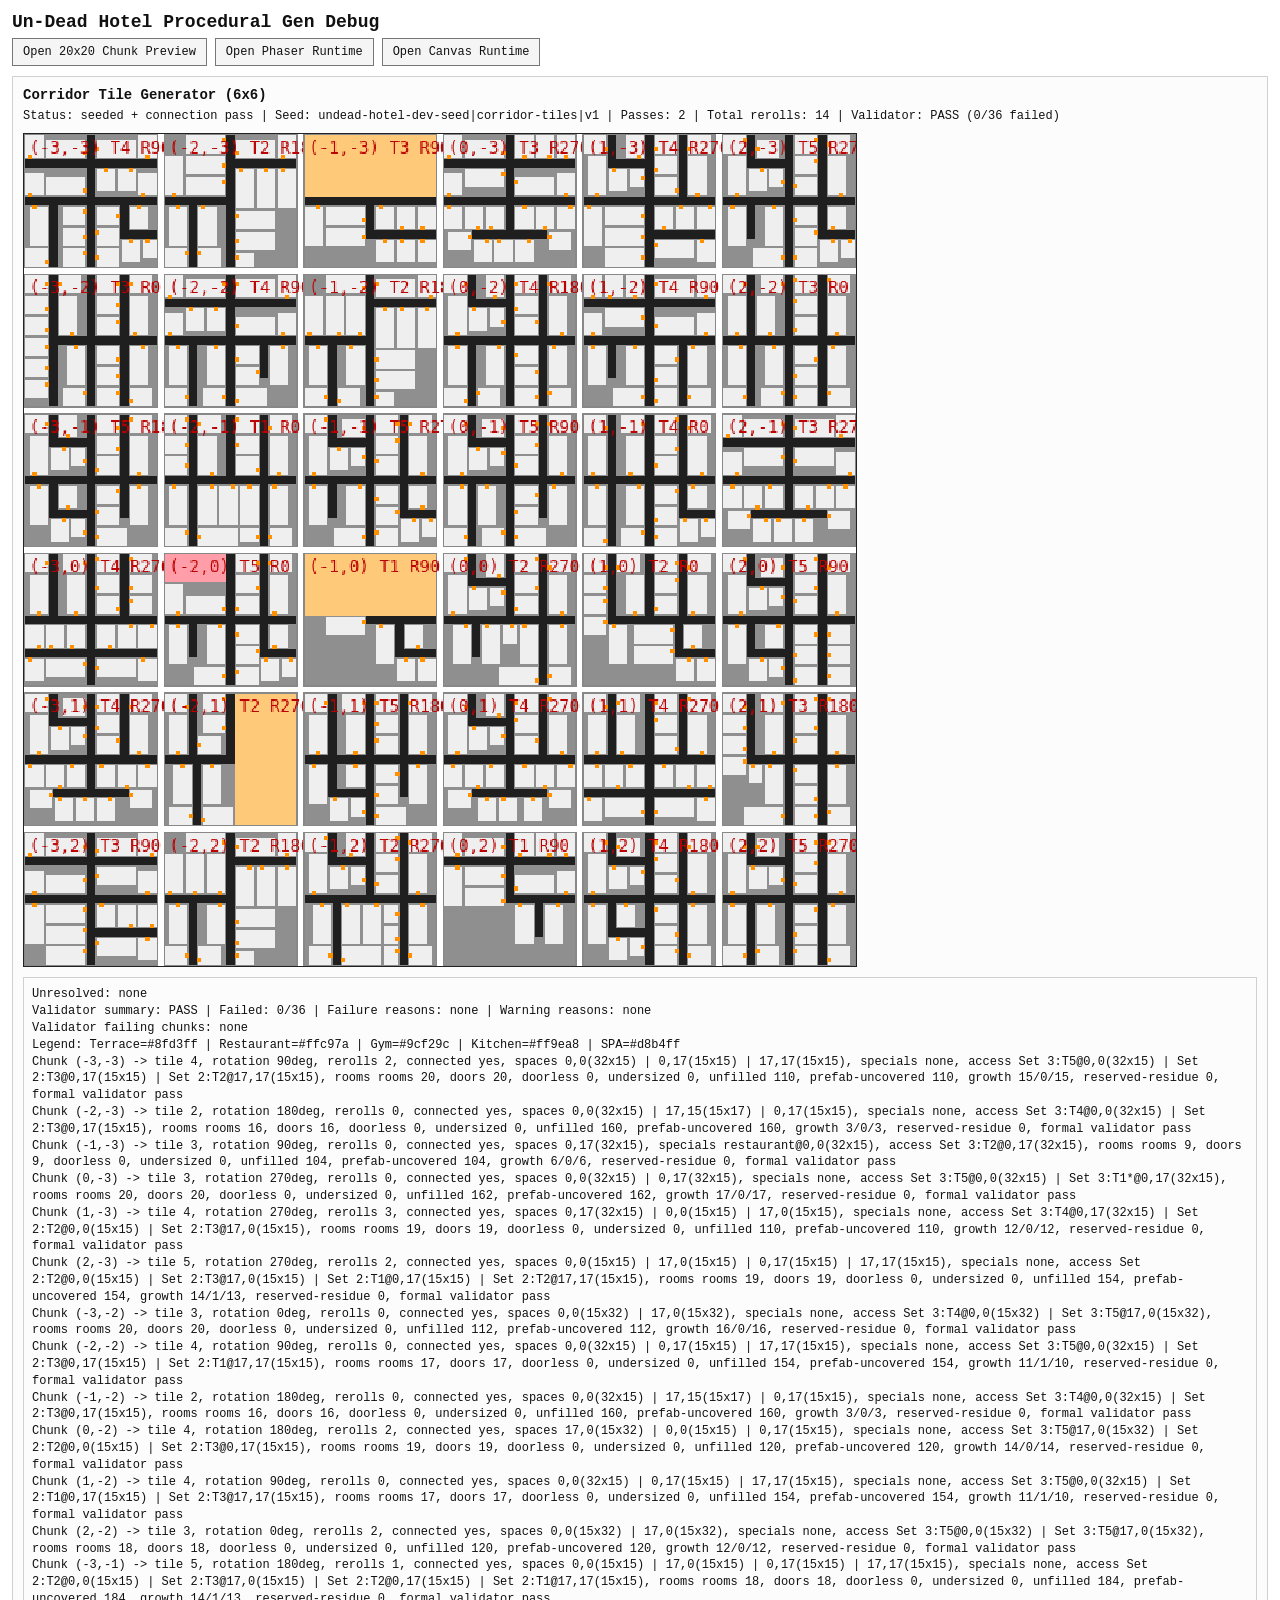
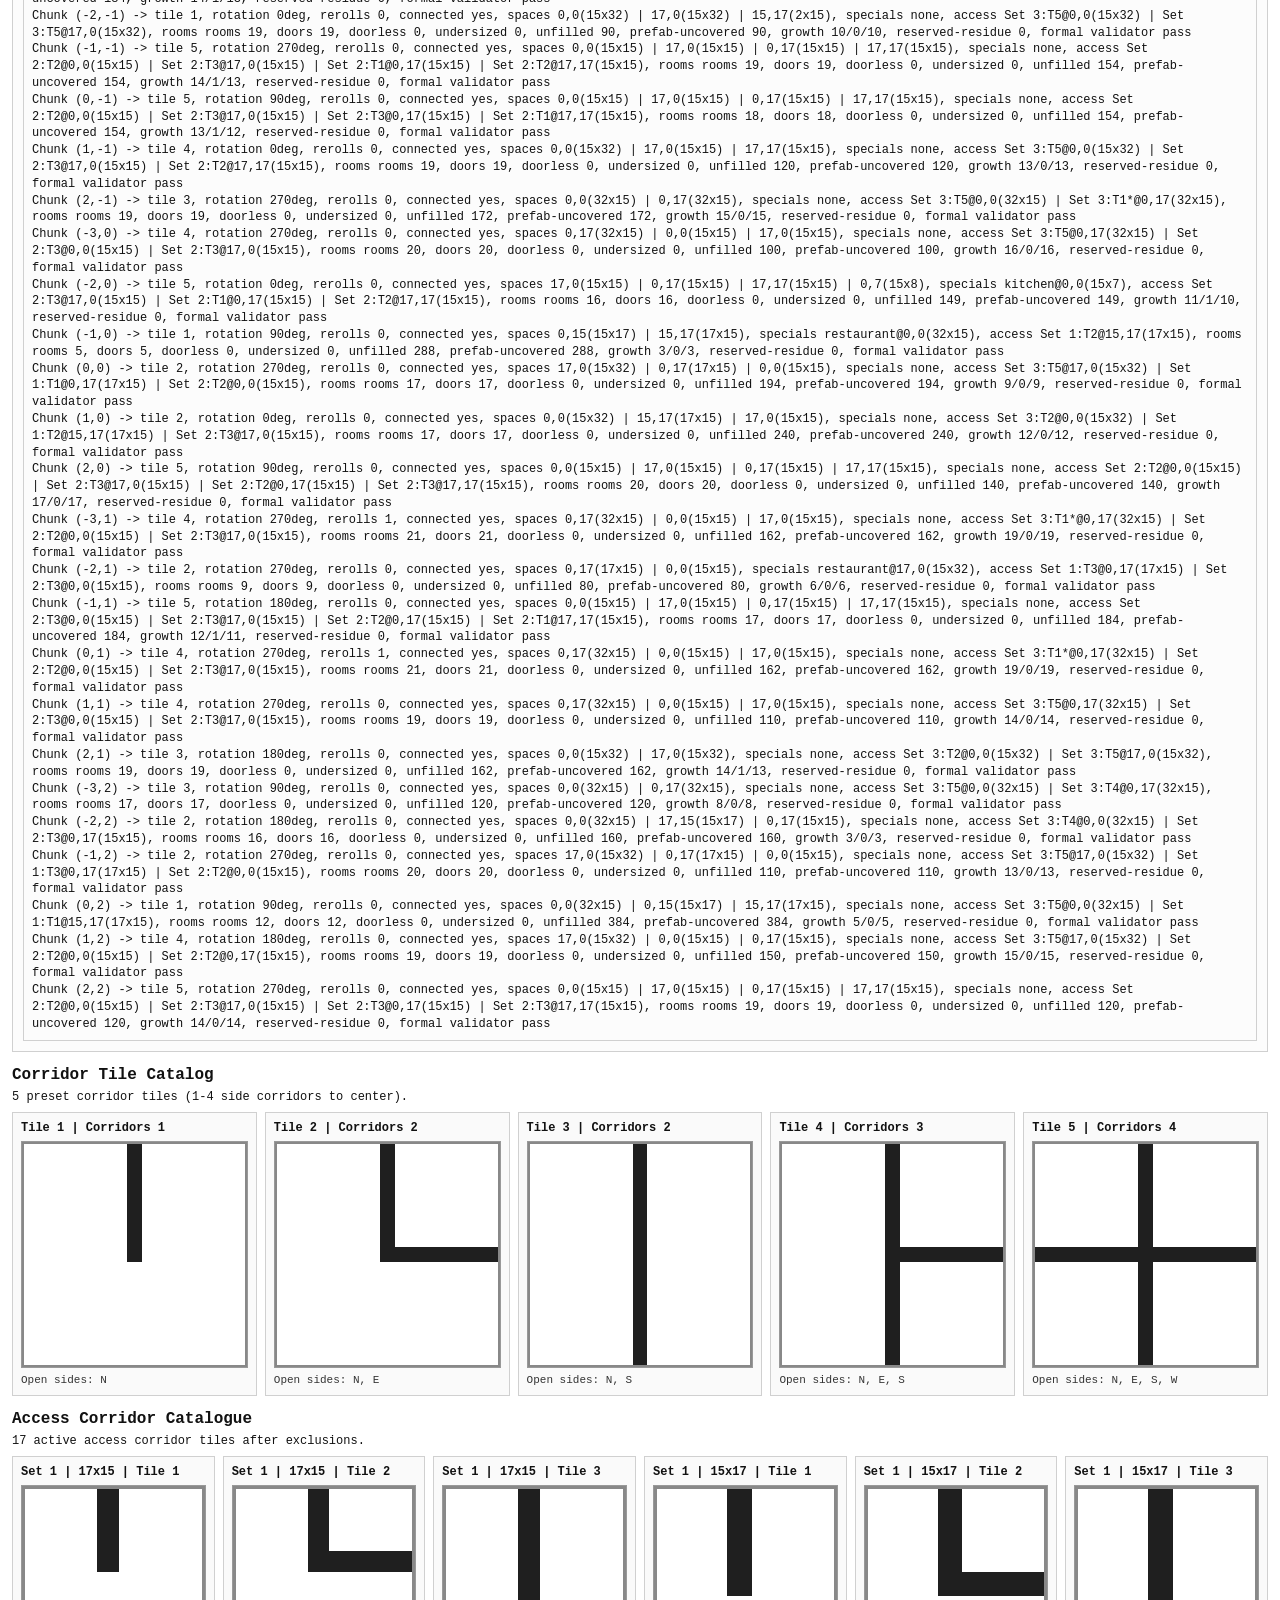
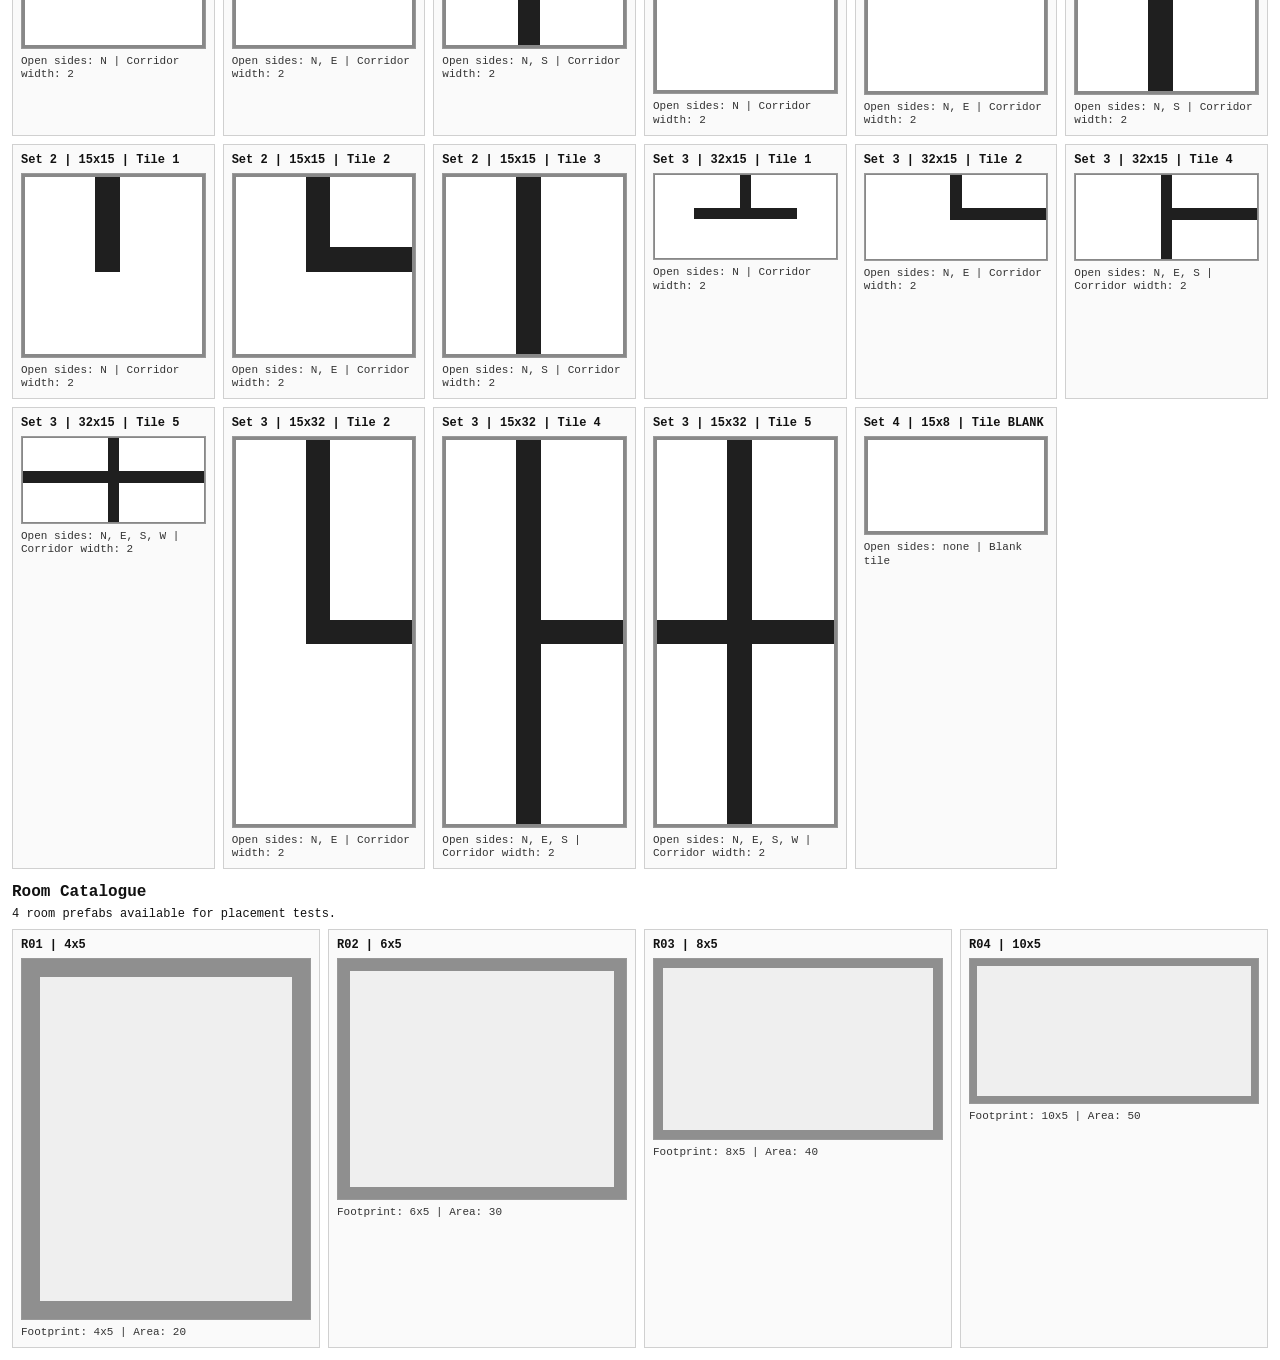
==== debug.html @ 8c7a2033 "feat: migrate runtime to Phaser and make it default" ====
<!doctype html>
<html lang="en">
<head>
  <meta charset="UTF-8">
  <meta name="viewport" content="width=device-width, initial-scale=1.0">
  <title>Un-Dead Hotel Debug</title>
  <link rel="stylesheet" href="style.css">
</head>
<body>
  <main>
    <h1>Un-Dead Hotel Procedural Gen Debug</h1>
    <div class="top-controls">
      <button id="open-world-preview" type="button">Open 20x20 Chunk Preview</button>
      <a class="nav-link" href="index.html">Open Phaser Runtime</a>
      <a class="nav-link" href="game.html">Open Canvas Runtime</a>
    </div>
    <section id="generator-lab" aria-label="Generator panels">
      <article class="generator-panel">
        <h2 class="generator-title">Corridor Tile Generator (6x6)</h2>
        <p id="nextgen-meta"></p>
        <canvas id="nextgen-canvas" width="620" height="620" aria-label="Next generator randomized view"></canvas>
        <pre id="nextgen-report"></pre>
      </article>
    </section>
    <section id="corridor-tiles" aria-labelledby="corridor-tiles-title">
      <h2 id="corridor-tiles-title">Corridor Tile Catalog</h2>
      <p id="corridor-tiles-meta">Baseline corridor presets (visual only, no generator logic changes).</p>
      <div id="corridor-tile-grid" aria-label="Corridor tile previews"></div>
    </section>
    <section id="access-corridor-tiles" aria-labelledby="access-corridor-tiles-title">
      <h2 id="access-corridor-tiles-title">Access Corridor Catalogue</h2>
      <p id="access-corridor-tiles-meta">
        Access corridor tile sets for room-building leftovers (2-tile-wide corridors).
      </p>
      <div id="access-corridor-tile-grid" aria-label="Access corridor tile previews"></div>
    </section>
    <section id="room-prefabs" aria-labelledby="room-prefabs-title">
      <h2 id="room-prefabs-title">Room Catalogue</h2>
      <p id="room-prefabs-meta">Prefab room footprints for map placement tests.</p>
      <div id="room-prefab-grid" aria-label="Room prefab previews"></div>
    </section>
  </main>
  <section id="world-preview-screen" class="world-preview-screen" hidden aria-label="20x20 chunk preview">
    <header class="world-preview-header">
      <h2 class="world-preview-title">20x20 Chunk Preview</h2>
      <button id="close-world-preview" type="button">Back To Debug</button>
    </header>
    <p id="world-preview-meta"></p>
    <canvas id="world-preview-canvas" aria-label="20 by 20 chunk procedural preview"></canvas>
  </section>
  <script type="module" src="main.js"></script>
</body>
</html>
---- style.css ----
* {
  box-sizing: border-box;
}

body {
  margin: 0;
  font-family: Consolas, "Courier New", monospace;
  background: #ffffff;
  color: #111111;
}

main {
  padding: 12px;
}

h1 {
  margin: 0 0 6px;
  font-size: 18px;
  font-weight: 600;
}

.top-controls {
  margin: 0 0 10px;
  display: flex;
  align-items: center;
  gap: 8px;
  flex-wrap: wrap;
}

#open-world-preview,
#close-world-preview {
  font-family: inherit;
  font-size: 12px;
  line-height: 1.2;
  padding: 6px 10px;
  border: 1px solid #777777;
  background: #f5f5f5;
  color: #111111;
  cursor: pointer;
}

.nav-link {
  display: inline-block;
  text-decoration: none;
  font-family: inherit;
  font-size: 12px;
  line-height: 1.2;
  padding: 6px 10px;
  border: 1px solid #777777;
  background: #f5f5f5;
  color: #111111;
}

#open-world-preview:hover,
#close-world-preview:hover,
.nav-link:hover {
  background: #ebebeb;
}

#generator-lab {
  display: grid;
  grid-template-columns: repeat(auto-fit, minmax(320px, 1fr));
  gap: 12px;
}

.generator-panel {
  border: 1px solid #d0d0d0;
  padding: 10px;
  background: #fcfcfc;
}

.generator-title {
  margin: 0 0 6px;
  font-size: 14px;
  font-weight: 600;
}

#nextgen-meta {
  margin: 0 0 10px;
  font-size: 12px;
}

#nextgen-canvas {
  display: block;
  width: auto;
  max-width: 100%;
  height: auto;
  border: 1px solid #222222;
  background: #ffffff;
  image-rendering: pixelated;
}

#nextgen-report {
  margin: 10px 0 0;
  padding: 8px;
  border: 1px solid #d0d0d0;
  font-size: 12px;
  line-height: 1.4;
  white-space: pre-wrap;
}

#corridor-tiles {
  margin-top: 14px;
}

#corridor-tiles-title {
  margin: 0 0 6px;
  font-size: 16px;
}

#corridor-tiles-meta {
  margin: 0 0 8px;
  font-size: 12px;
}

#corridor-tile-grid {
  display: grid;
  grid-template-columns: repeat(auto-fit, minmax(140px, 1fr));
  gap: 8px;
}

.corridor-tile-card {
  border: 1px solid #d0d0d0;
  padding: 8px;
  background: #fafafa;
}

.corridor-tile-title {
  margin: 0 0 6px;
  font-size: 12px;
  font-weight: 600;
}

.corridor-tile-canvas {
  display: block;
  width: 100%;
  height: auto;
  border: 1px solid #999999;
  background: #ffffff;
  image-rendering: pixelated;
}

.corridor-tile-sockets {
  margin: 6px 0 0;
  font-size: 11px;
  line-height: 1.2;
  color: #333333;
}

#access-corridor-tiles {
  margin-top: 14px;
}

#access-corridor-tiles-title {
  margin: 0 0 6px;
  font-size: 16px;
}

#access-corridor-tiles-meta {
  margin: 0 0 8px;
  font-size: 12px;
}

#access-corridor-tile-grid {
  display: grid;
  grid-template-columns: repeat(auto-fit, minmax(180px, 1fr));
  gap: 8px;
}

.access-corridor-tile-canvas {
  display: block;
  width: 100%;
  height: auto;
  border: 1px solid #999999;
  background: #ffffff;
  image-rendering: pixelated;
}

#room-prefabs {
  margin-top: 14px;
}

#room-prefabs-title {
  margin: 0 0 6px;
  font-size: 16px;
}

#room-prefabs-meta {
  margin: 0 0 8px;
  font-size: 12px;
}

#room-prefab-grid {
  display: grid;
  grid-template-columns: repeat(auto-fit, minmax(140px, 1fr));
  gap: 8px;
}

.room-prefab-canvas {
  display: block;
  width: 100%;
  height: auto;
  border: 1px solid #999999;
  background: #ffffff;
  image-rendering: pixelated;
}

.world-preview-screen {
  min-height: 100vh;
  padding: 12px;
  background: #ffffff;
}

.world-preview-header {
  display: flex;
  justify-content: flex-start;
  align-items: center;
  gap: 8px;
  margin: 0 0 8px;
  flex-wrap: wrap;
}

.world-preview-title {
  margin: 0;
  font-size: 16px;
}

#world-preview-meta {
  margin: 0 0 8px;
  font-size: 12px;
}

#world-preview-canvas {
  display: block;
  width: 100%;
  height: auto;
  border: 1px solid #222222;
  background: #ffffff;
  image-rendering: pixelated;
}

.game-runtime-page {
  margin: 0;
}

.game-runtime-main {
  padding: 12px;
}

.game-runtime-header {
  display: flex;
  align-items: center;
  gap: 8px;
  flex-wrap: wrap;
  margin: 0 0 8px;
}

.game-runtime-header h1 {
  margin: 0;
}

#game-meta {
  margin: 0 0 8px;
  font-size: 12px;
}

#game-canvas {
  display: block;
  width: 100%;
  height: auto;
  border: 1px solid #222222;
  background: #ffffff;
  image-rendering: pixelated;
}

#phaser-game-root {
  display: block;
  width: 100%;
  min-height: 420px;
  border: 1px solid #222222;
  background: #101015;
  overflow: hidden;
}

#phaser-game-root canvas {
  display: block;
  width: 100%;
  height: auto;
  image-rendering: pixelated;
}

.game-runtime-help {
  margin: 8px 0 0;
  font-size: 12px;
}
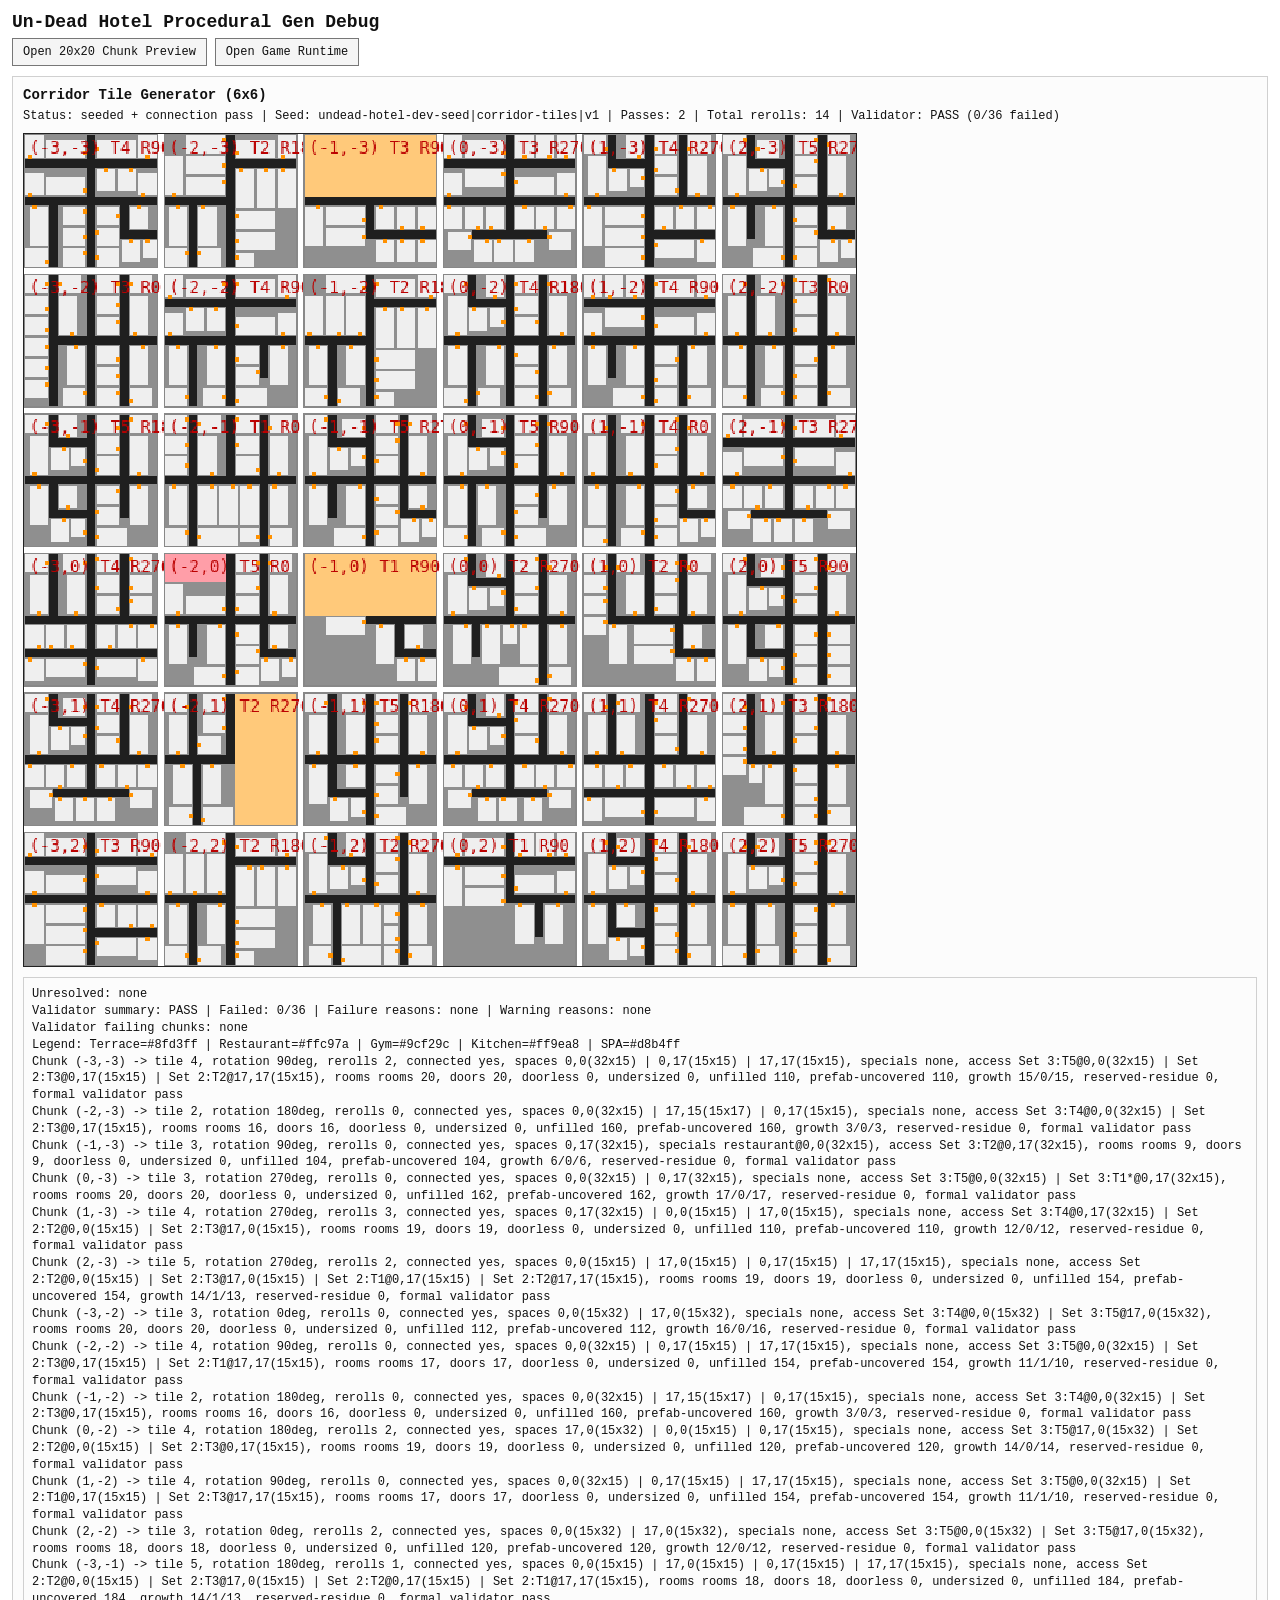
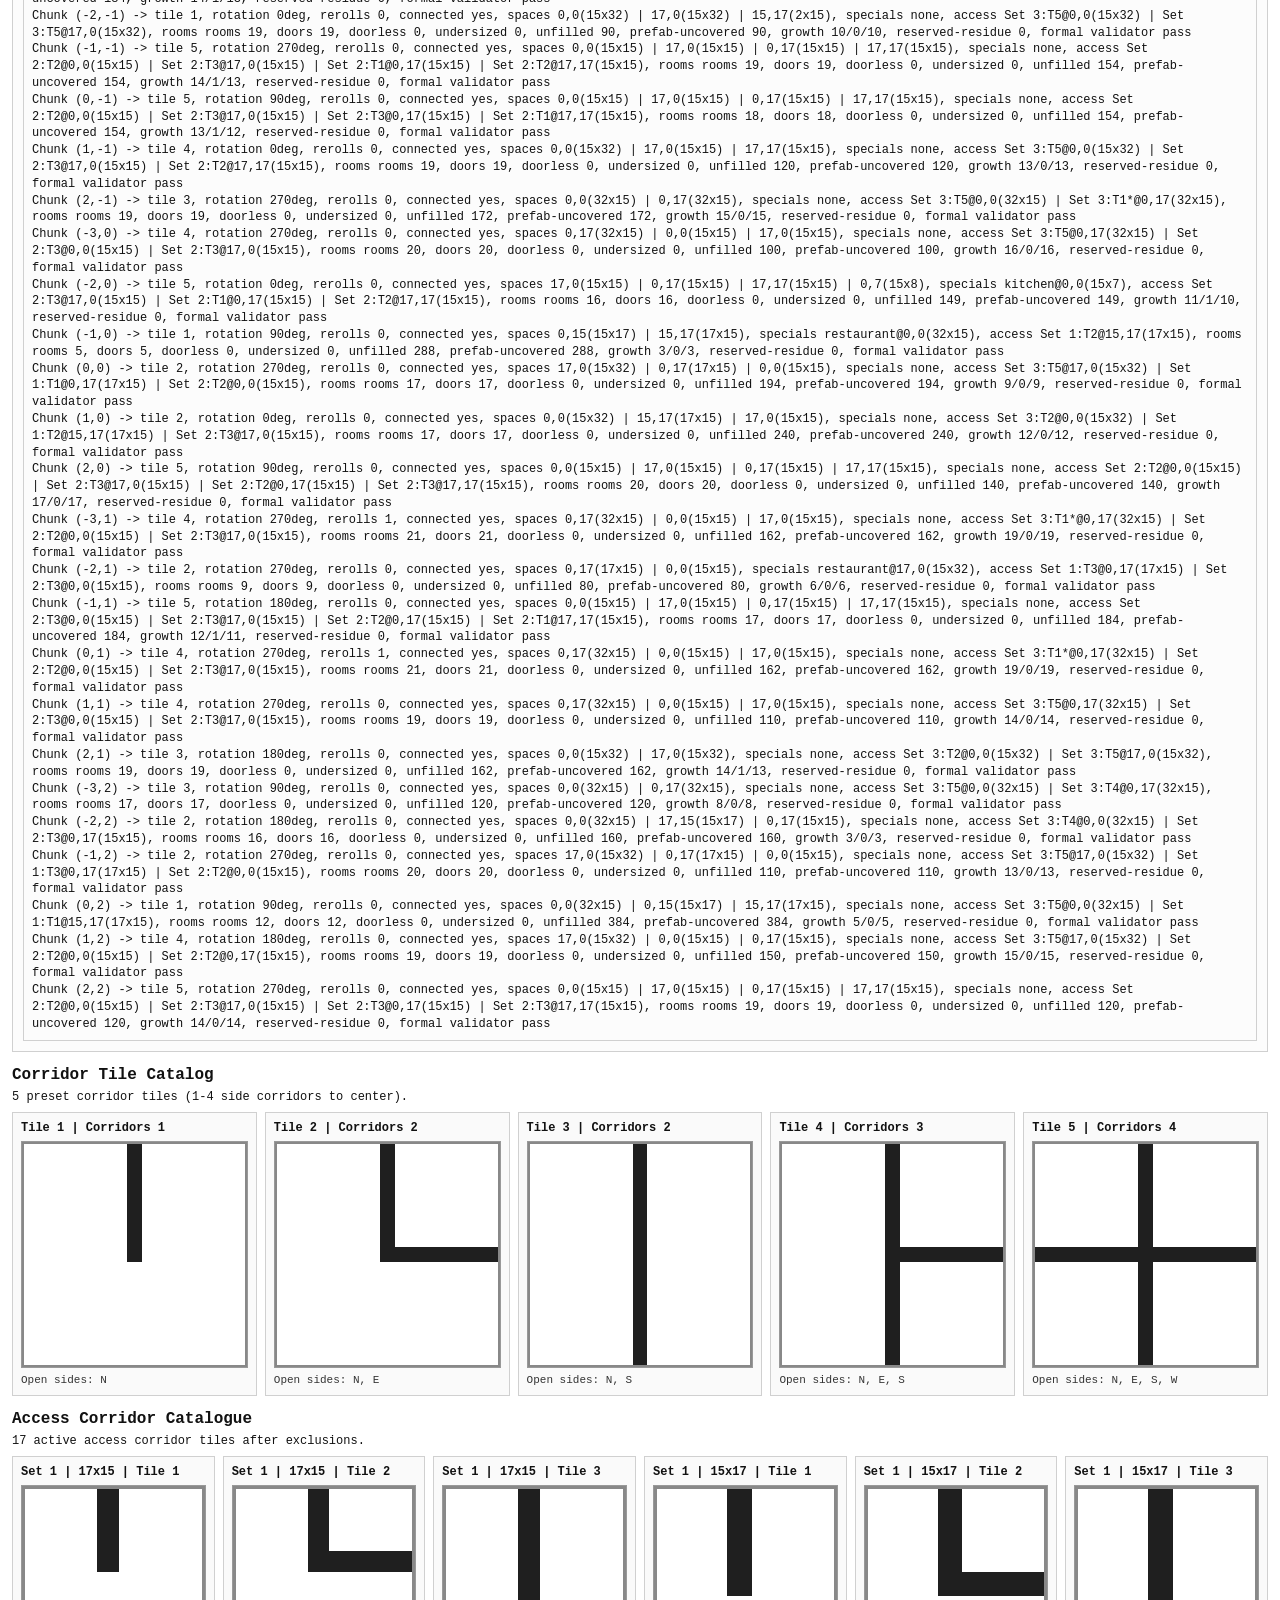
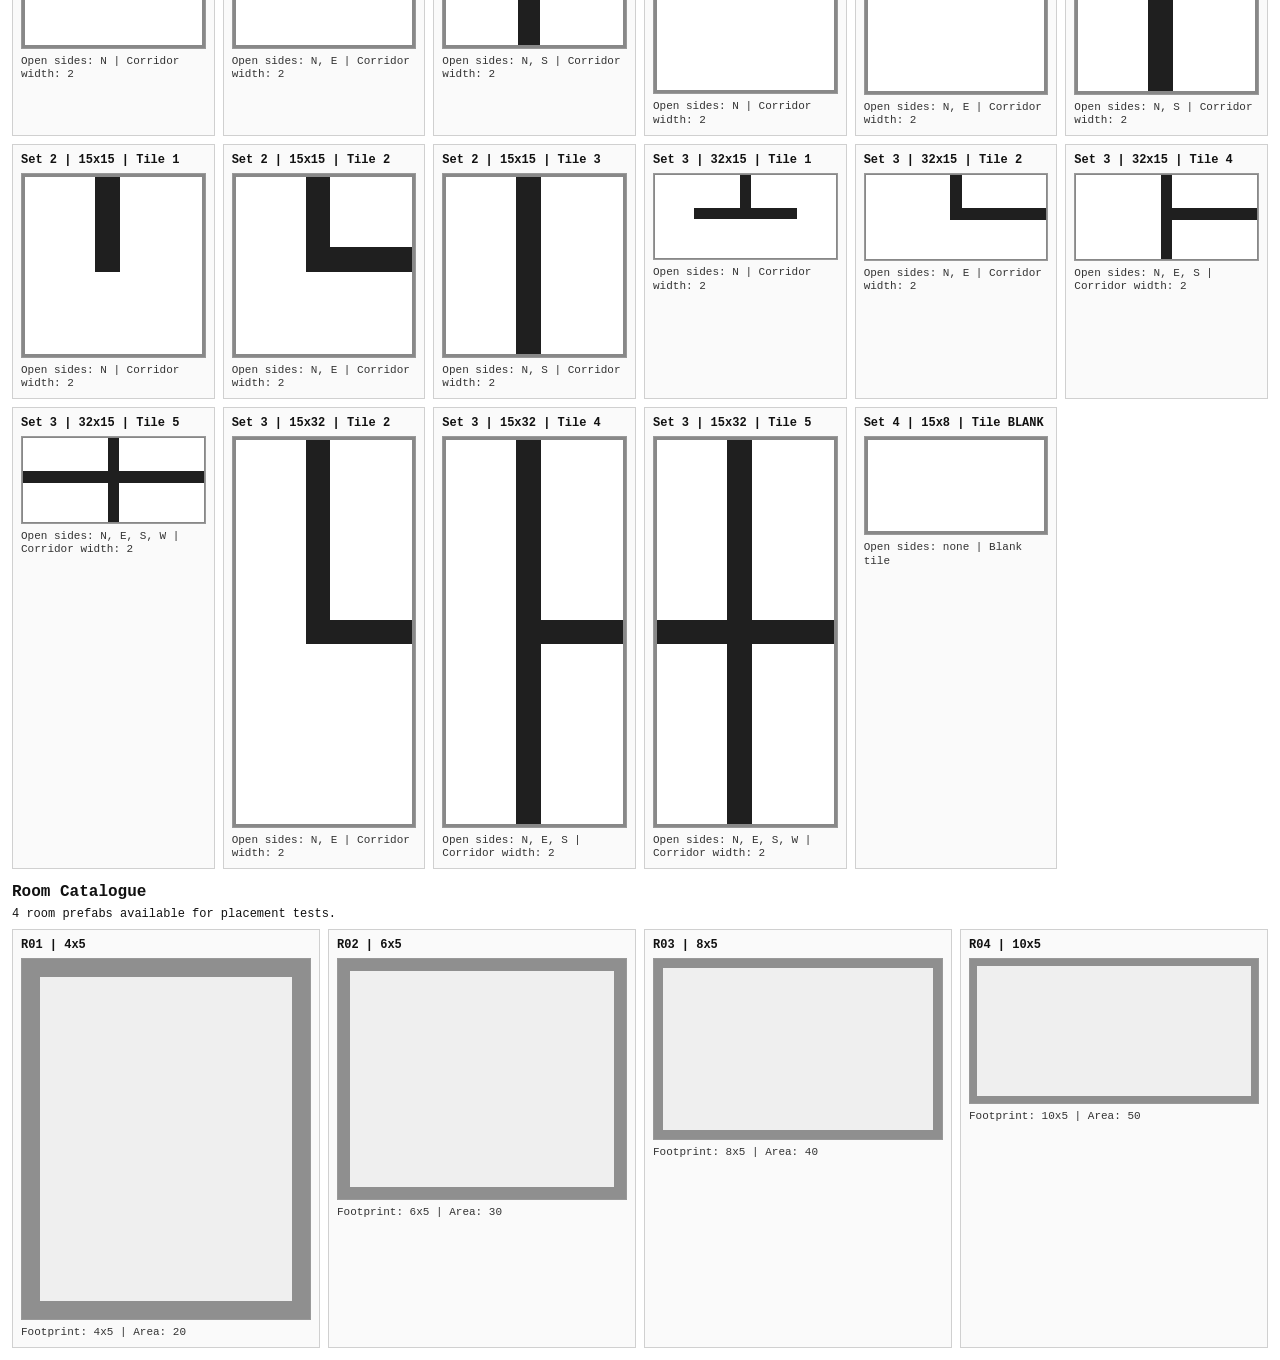
==== commit f4cb2324: "Consolidate game runtime and fullscreen viewport UI" ====
--- a/debug.html
+++ b/debug.html
@@ -11,8 +11,7 @@
     <h1>Un-Dead Hotel Procedural Gen Debug</h1>
     <div class="top-controls">
       <button id="open-world-preview" type="button">Open 20x20 Chunk Preview</button>
-      <a class="nav-link" href="index.html">Open Phaser Runtime</a>
-      <a class="nav-link" href="game.html">Open Canvas Runtime</a>
+      <a class="nav-link" href="index.html">Open Game Runtime</a>
     </div>
     <section id="generator-lab" aria-label="Generator panels">
       <article class="generator-panel">
--- a/style.css
+++ b/style.css
@@ -241,55 +241,52 @@
 
 .game-runtime-page {
   margin: 0;
-}
-
-.game-runtime-main {
-  padding: 12px;
-}
-
-.game-runtime-header {
-  display: flex;
-  align-items: center;
-  gap: 8px;
-  flex-wrap: wrap;
-  margin: 0 0 8px;
-}
-
-.game-runtime-header h1 {
-  margin: 0;
-}
-
-#game-meta {
-  margin: 0 0 8px;
-  font-size: 12px;
-}
-
-#game-canvas {
-  display: block;
-  width: 100%;
-  height: auto;
-  border: 1px solid #222222;
-  background: #ffffff;
-  image-rendering: pixelated;
-}
-
-#phaser-game-root {
-  display: block;
-  width: 100%;
-  min-height: 420px;
-  border: 1px solid #222222;
+  width: 100vw;
+  height: 100vh;
+  overflow: hidden;
+}
+
+#game-root {
+  position: fixed;
+  inset: 0;
   background: #101015;
   overflow: hidden;
 }
 
-#phaser-game-root canvas {
-  display: block;
-  width: 100%;
-  height: auto;
-  image-rendering: pixelated;
-}
-
-.game-runtime-help {
-  margin: 8px 0 0;
-  font-size: 12px;
-}
+#game-root canvas {
+  display: block;
+  width: 100%;
+  height: 100%;
+  image-rendering: pixelated;
+}
+
+#runtime-overlay {
+  position: absolute;
+  top: 12px;
+  left: 12px;
+  z-index: 20;
+  display: flex;
+  flex-direction: column;
+  gap: 8px;
+  max-width: min(80vw, 920px);
+  pointer-events: none;
+}
+
+#runtime-overlay[hidden] {
+  display: none !important;
+}
+
+#runtime-overlay .nav-link {
+  width: fit-content;
+  pointer-events: auto;
+}
+
+#game-meta {
+  margin: 0;
+  font-size: 12px;
+  line-height: 1.35;
+  padding: 8px 10px;
+  border: 1px solid #777777;
+  background: rgba(245, 245, 245, 0.95);
+  color: #111111;
+}
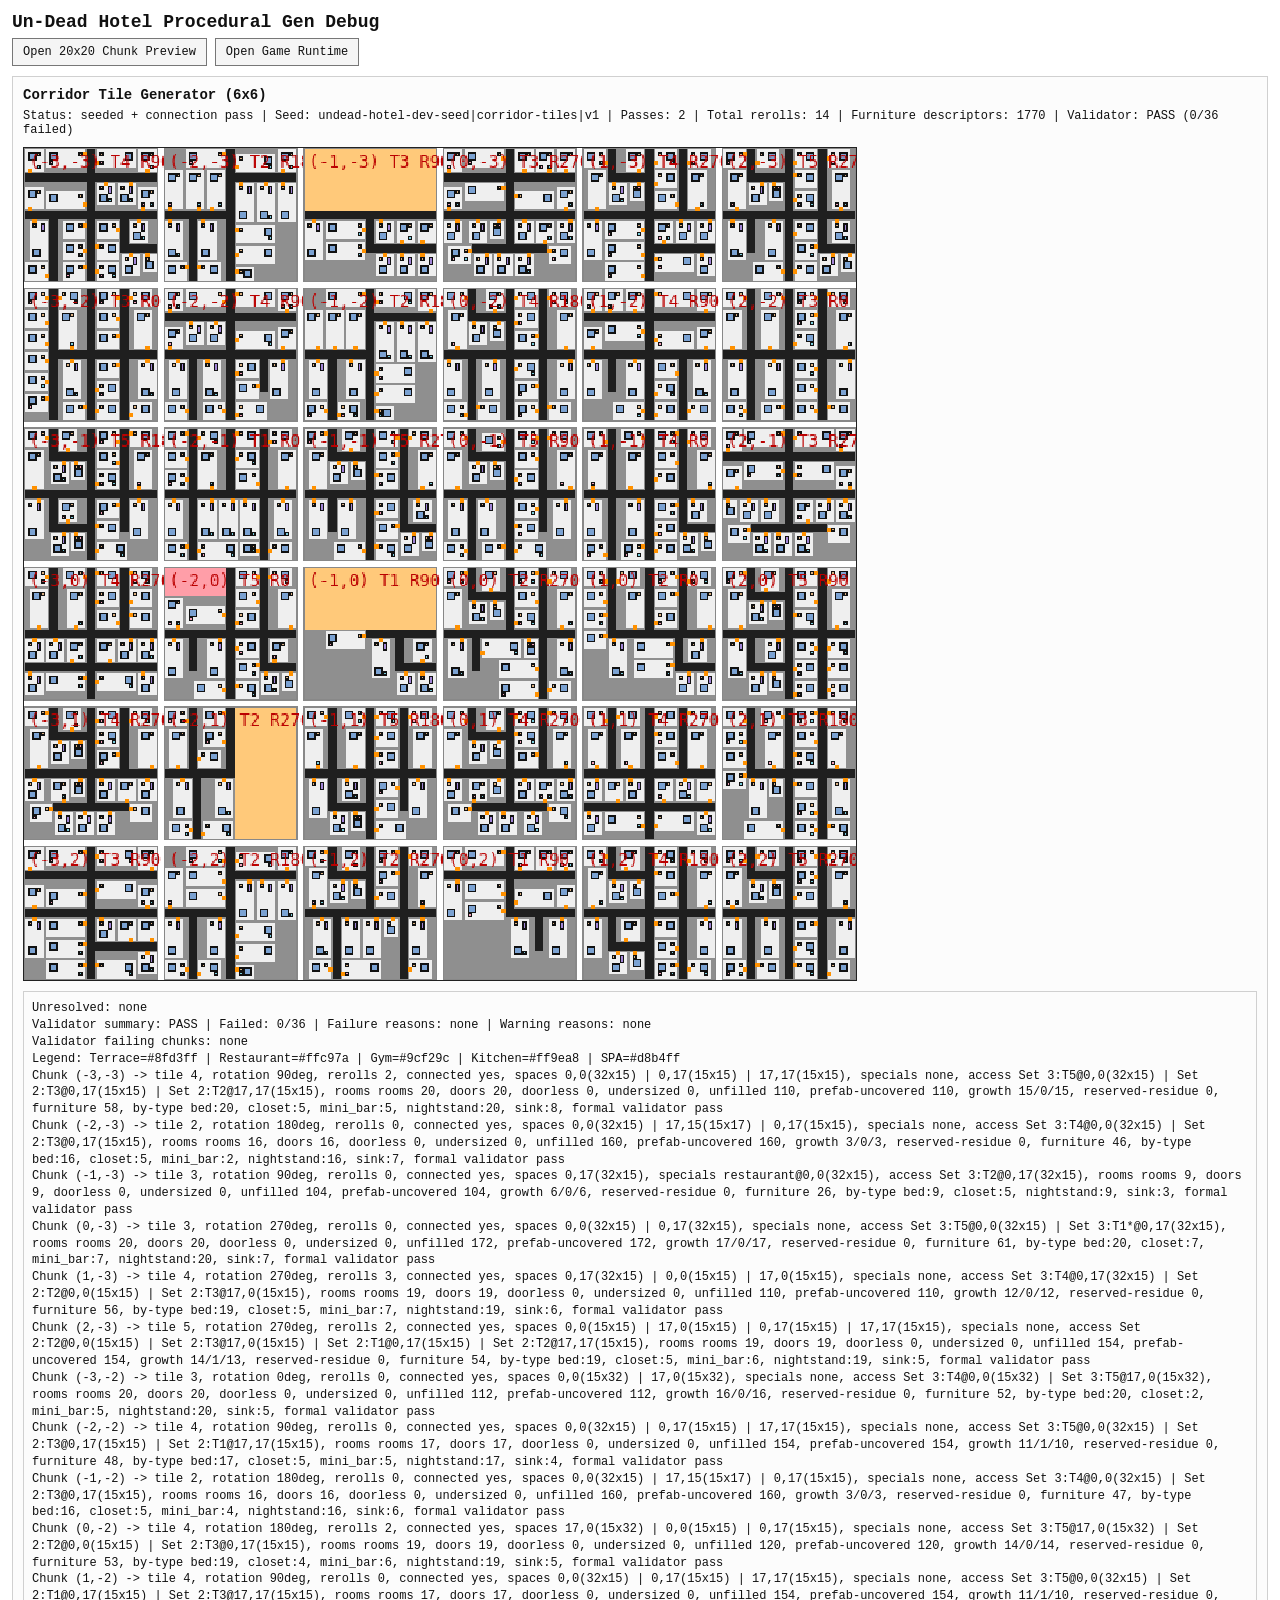
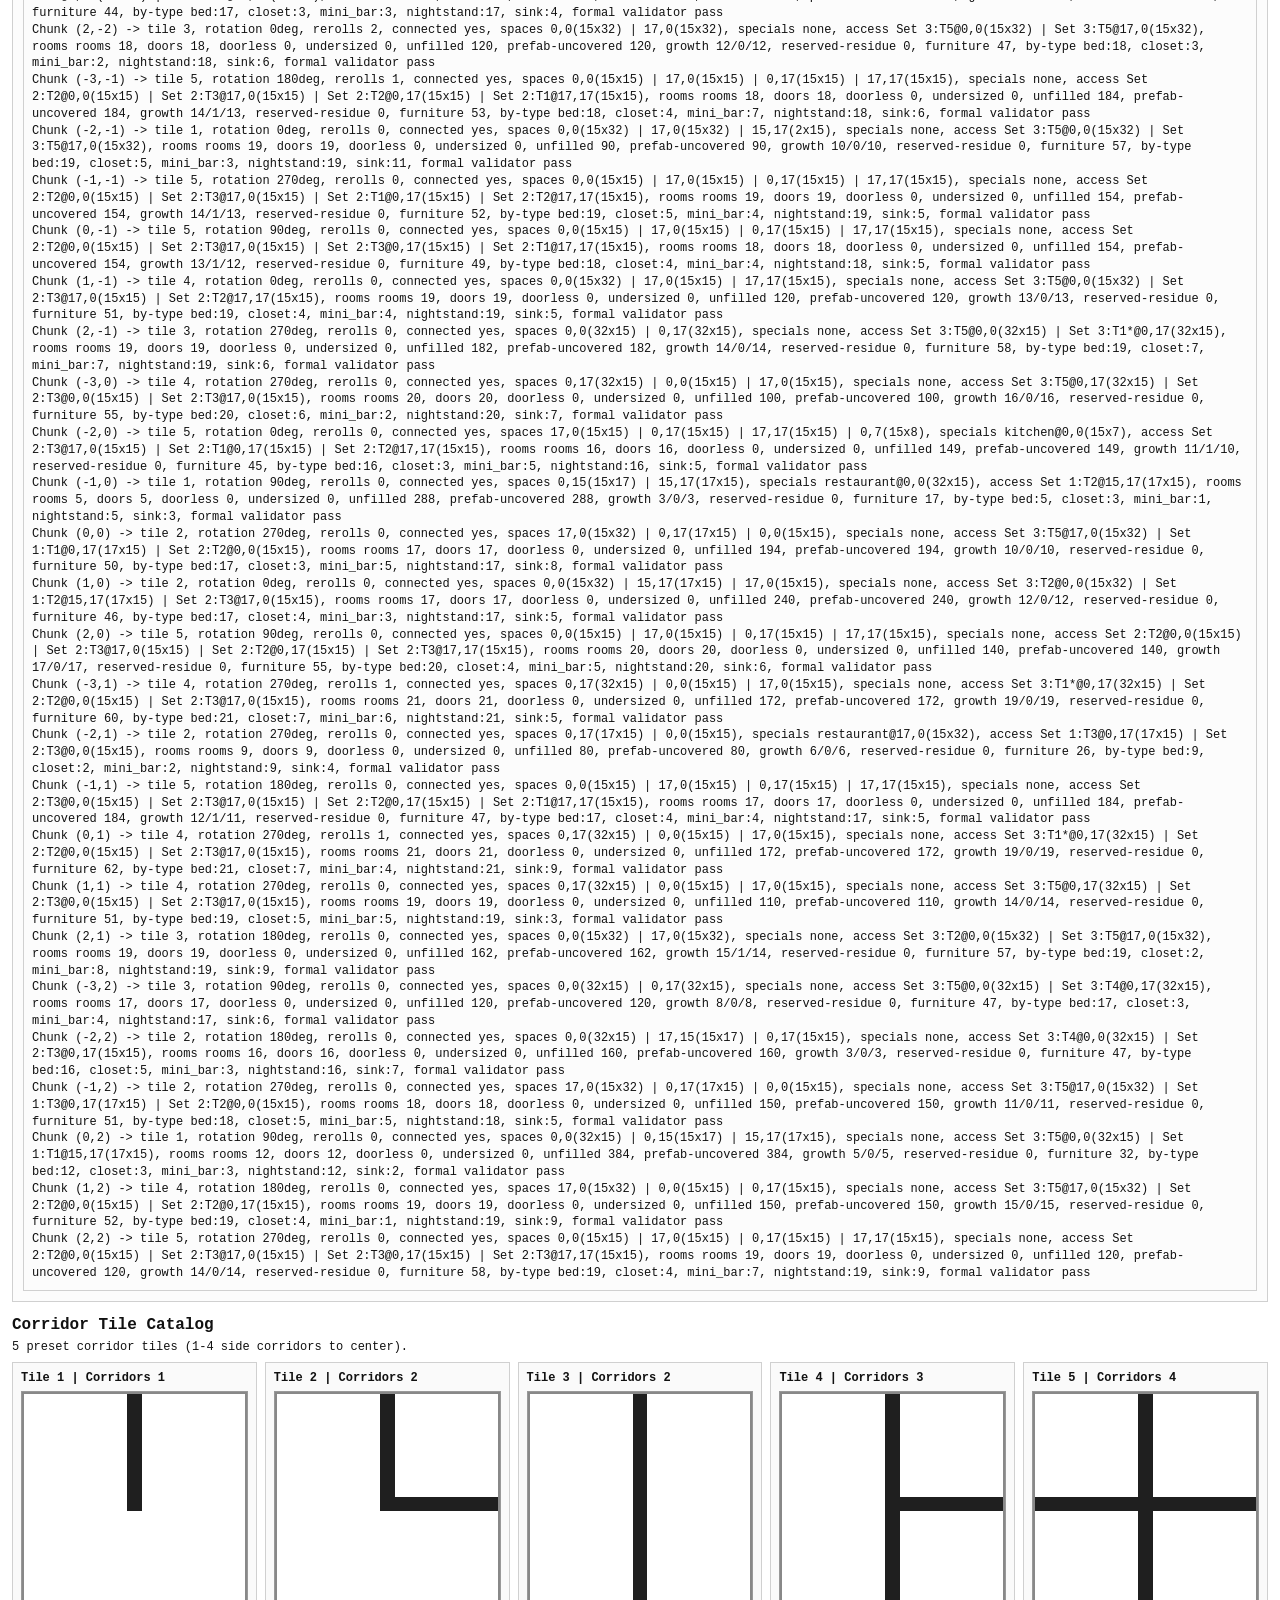
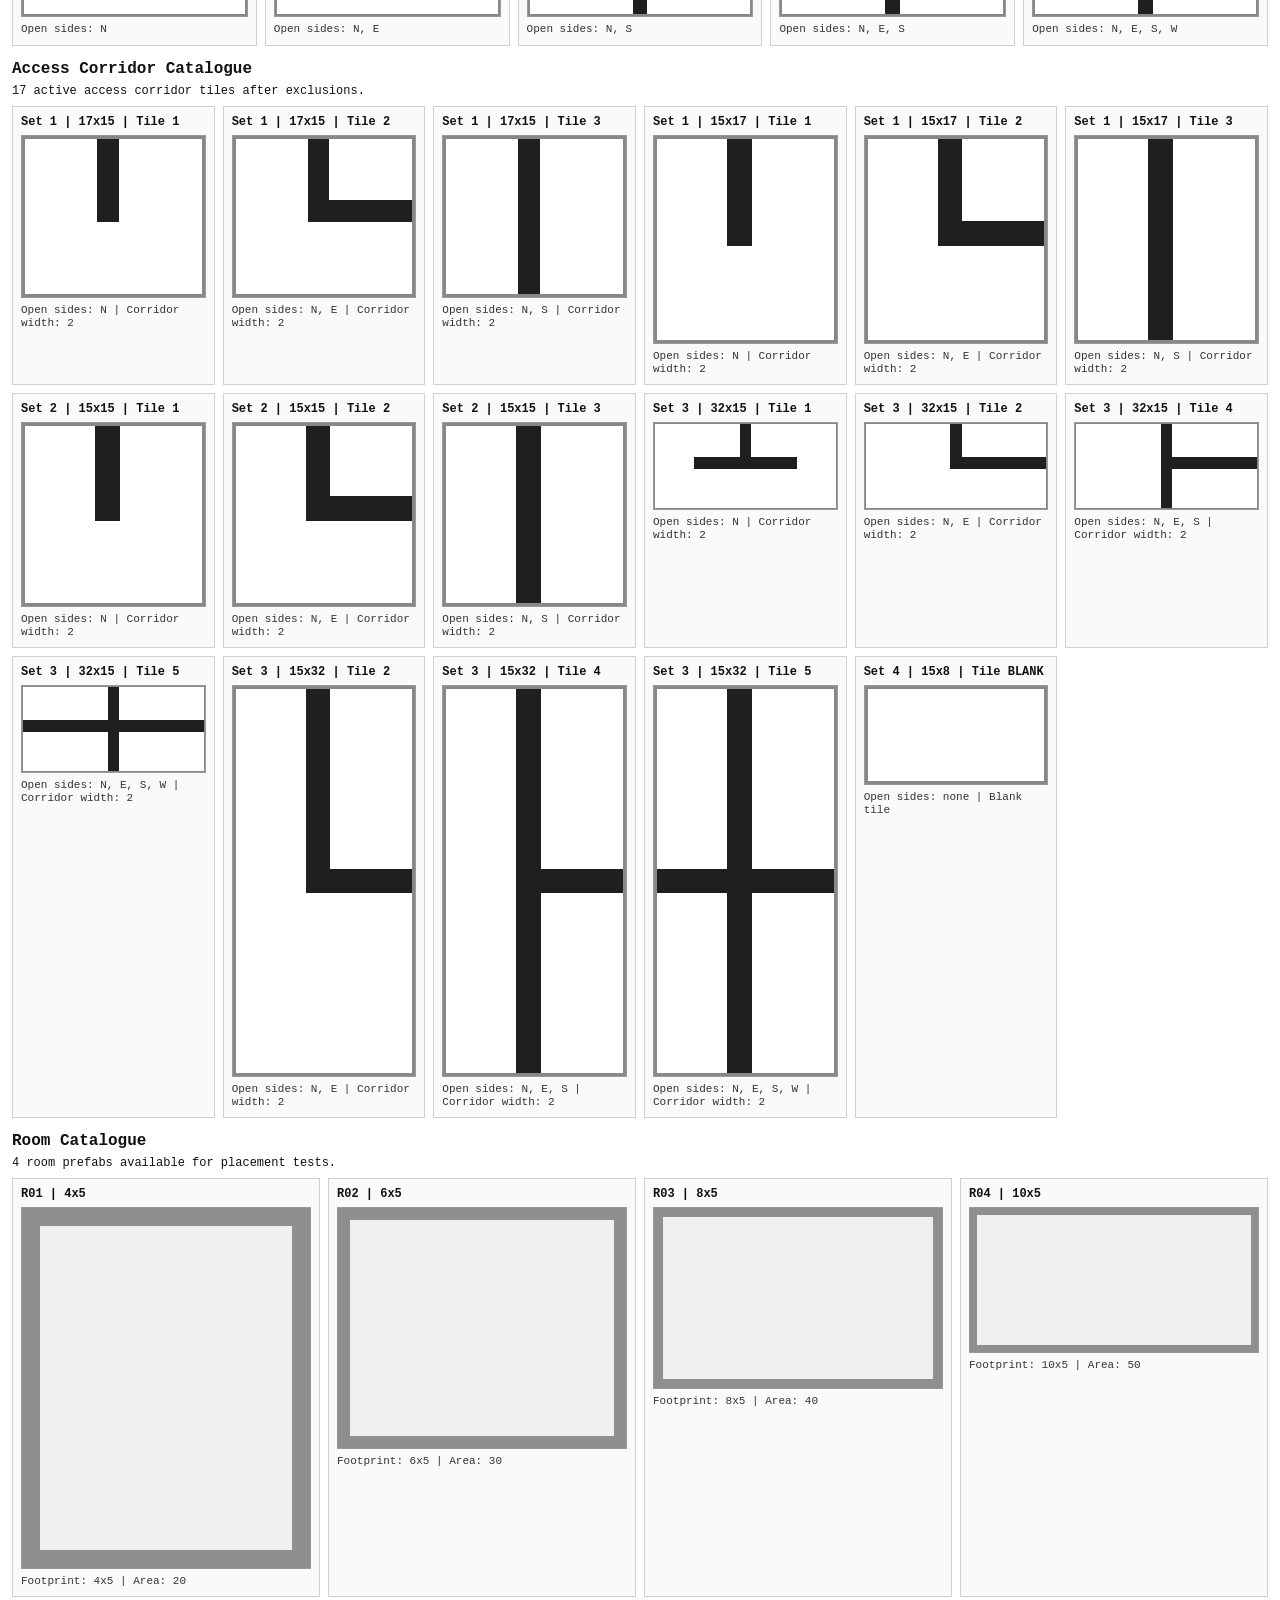
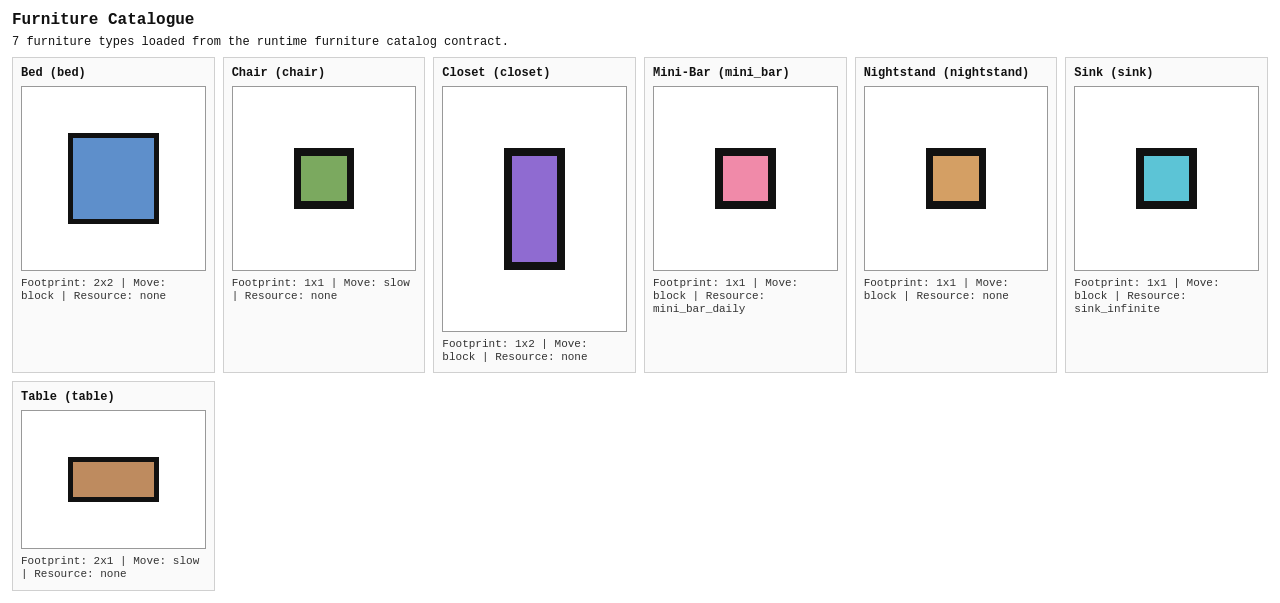
==== commit 9a911c3e: "Add Unity 3D transition plan and initialize Un-Dead-Hotel-3D folder" ====
--- a/debug.html
+++ b/debug.html
@@ -38,6 +38,11 @@
       <p id="room-prefabs-meta">Prefab room footprints for map placement tests.</p>
       <div id="room-prefab-grid" aria-label="Room prefab previews"></div>
     </section>
+    <section id="furniture-catalog" aria-labelledby="furniture-catalog-title">
+      <h2 id="furniture-catalog-title">Furniture Catalogue</h2>
+      <p id="furniture-catalog-meta">Furniture type contracts and preview footprints.</p>
+      <div id="furniture-catalog-grid" aria-label="Furniture catalog previews"></div>
+    </section>
   </main>
   <section id="world-preview-screen" class="world-preview-screen" hidden aria-label="20x20 chunk preview">
     <header class="world-preview-header">
--- a/style.css
+++ b/style.css
@@ -197,6 +197,35 @@
 }
 
 .room-prefab-canvas {
+  display: block;
+  width: 100%;
+  height: auto;
+  border: 1px solid #999999;
+  background: #ffffff;
+  image-rendering: pixelated;
+}
+
+#furniture-catalog {
+  margin-top: 14px;
+}
+
+#furniture-catalog-title {
+  margin: 0 0 6px;
+  font-size: 16px;
+}
+
+#furniture-catalog-meta {
+  margin: 0 0 8px;
+  font-size: 12px;
+}
+
+#furniture-catalog-grid {
+  display: grid;
+  grid-template-columns: repeat(auto-fit, minmax(180px, 1fr));
+  gap: 8px;
+}
+
+.furniture-catalog-canvas {
   display: block;
   width: 100%;
   height: auto;
@@ -272,6 +301,22 @@
   pointer-events: none;
 }
 
+#game-clock {
+  position: absolute;
+  top: 12px;
+  right: 12px;
+  z-index: 25;
+  margin: 0;
+  font-size: 13px;
+  line-height: 1.2;
+  letter-spacing: 0.04em;
+  padding: 8px 10px;
+  border: 1px solid #777777;
+  background: rgba(245, 245, 245, 0.95);
+  color: #111111;
+  pointer-events: none;
+}
+
 #runtime-overlay[hidden] {
   display: none !important;
 }
@@ -281,6 +326,33 @@
   pointer-events: auto;
 }
 
+#runtime-debug-controls {
+  display: flex;
+  gap: 8px;
+  flex-wrap: wrap;
+  pointer-events: auto;
+}
+
+.runtime-toggle-button {
+  font-family: inherit;
+  font-size: 12px;
+  line-height: 1.2;
+  padding: 6px 10px;
+  border: 1px solid #777777;
+  background: #f5f5f5;
+  color: #111111;
+  cursor: pointer;
+}
+
+.runtime-toggle-button:hover:enabled {
+  background: #ebebeb;
+}
+
+.runtime-toggle-button:disabled {
+  opacity: 0.65;
+  cursor: default;
+}
+
 #game-meta {
   margin: 0;
   font-size: 12px;
@@ -290,3 +362,58 @@
   background: rgba(245, 245, 245, 0.95);
   color: #111111;
 }
+
+#first-contact-diagnostics {
+  margin: 0;
+  font-size: 12px;
+  line-height: 1.35;
+  white-space: pre;
+  padding: 8px 10px;
+  border: 1px solid #777777;
+  background: rgba(245, 245, 245, 0.95);
+  color: #111111;
+}
+
+#game-over-overlay {
+  position: absolute;
+  inset: 0;
+  z-index: 120;
+  display: flex;
+  align-items: center;
+  justify-content: center;
+  padding: 24px;
+  background: rgba(8, 8, 12, 0.66);
+  pointer-events: none;
+}
+
+#game-over-overlay[hidden] {
+  display: none !important;
+}
+
+.game-over-card {
+  width: min(520px, 90vw);
+  padding: 20px 24px;
+  border: 1px solid rgba(255, 255, 255, 0.22);
+  background: rgba(10, 10, 15, 0.92);
+  color: #f4f4f4;
+  text-align: center;
+}
+
+.game-over-title {
+  margin: 0 0 8px;
+  font-size: clamp(28px, 5vw, 44px);
+  line-height: 1;
+  letter-spacing: 0.08em;
+}
+
+.game-over-subtitle {
+  margin: 0;
+  font-size: 14px;
+  opacity: 0.95;
+}
+
+.game-over-hint {
+  margin: 8px 0 0;
+  font-size: 12px;
+  opacity: 0.78;
+}
